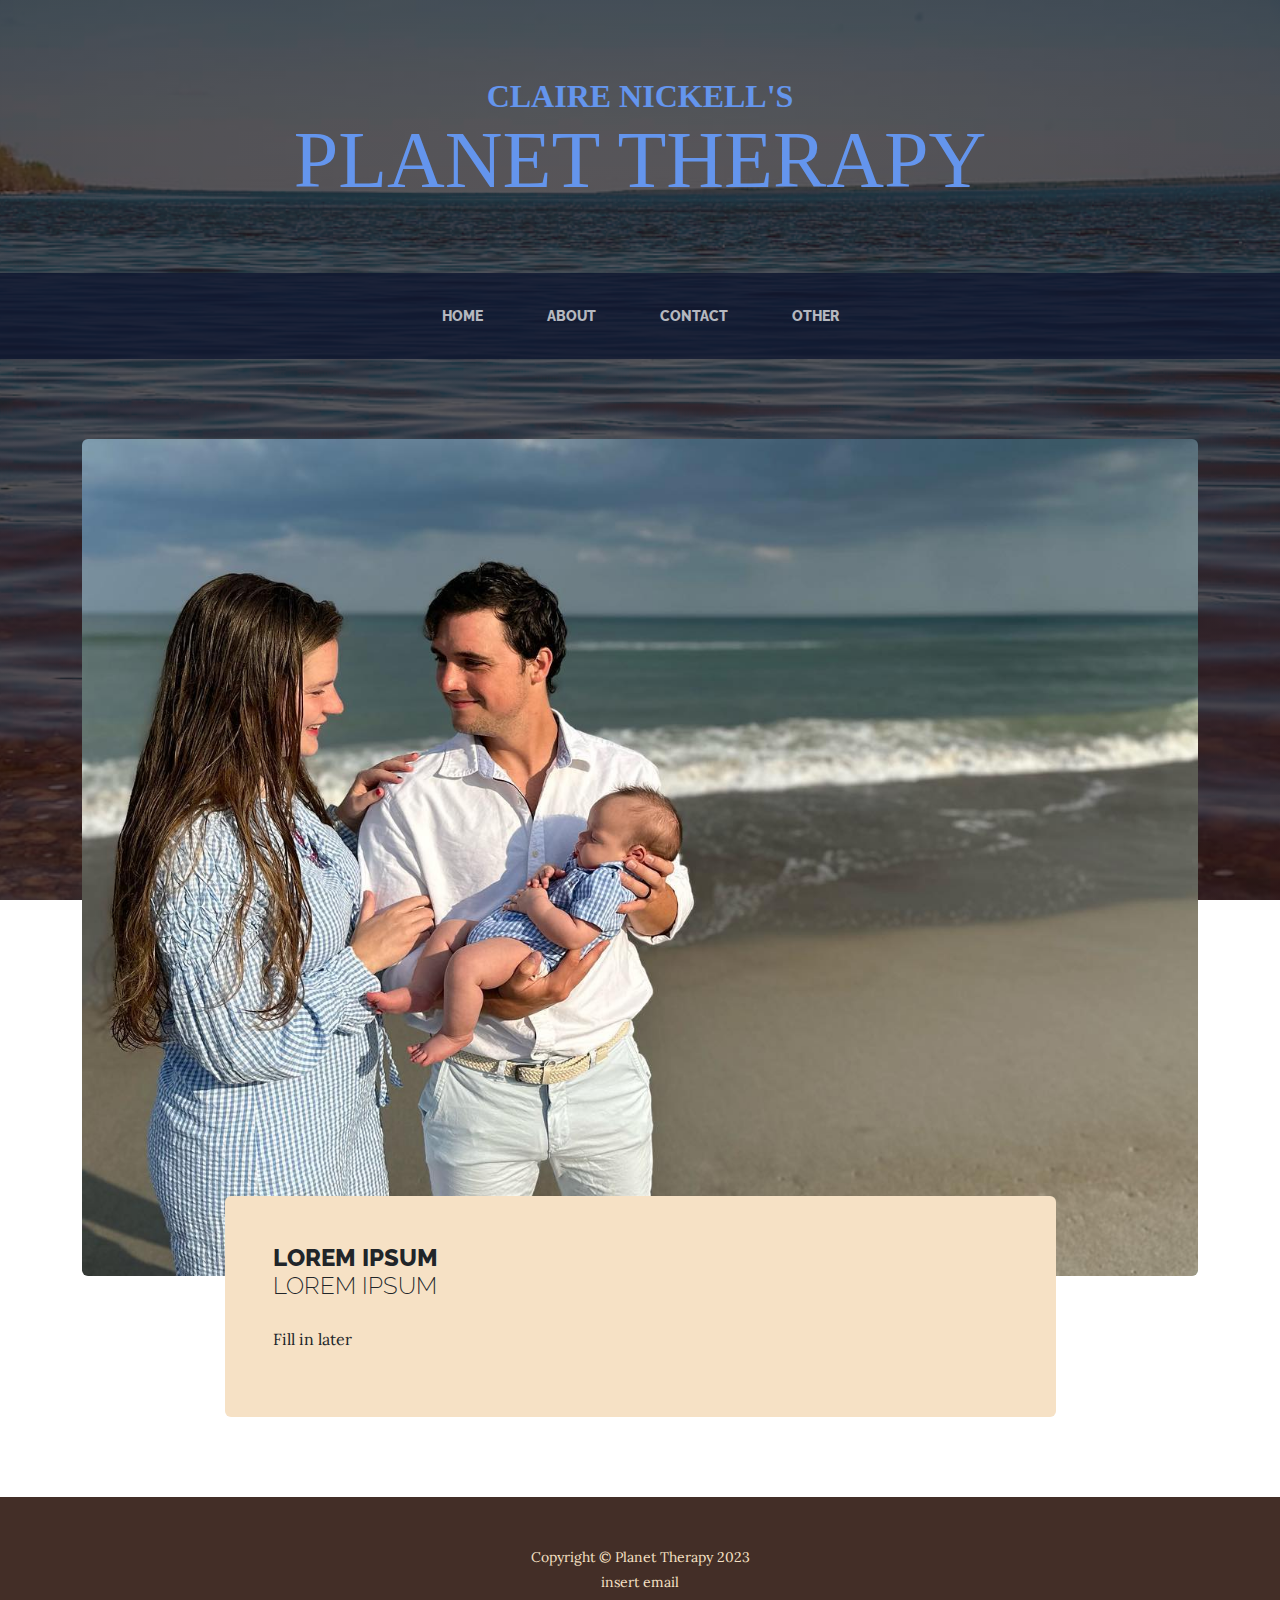
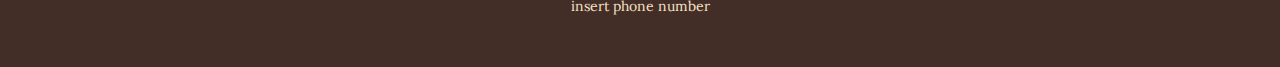
==== about.html @ 8fd73497 "Add files via upload" ====
<!DOCTYPE html>
<html lang="en">
    <head>
        <meta charset="utf-8" />
        <meta name="viewport" content="width=device-width, initial-scale=1, shrink-to-fit=no" />
        <meta name="description" content="" />
        <meta name="author" content="" />
        <title>Planet Therapy | Claire Nickell LLC</title>
        <link rel="icon" type="image/x-icon" href="assets/favicon.ico" />
        <!-- Google fonts-->
        <link href="https://fonts.googleapis.com/css?family=Raleway:100,100i,200,200i,300,300i,400,400i,500,500i,600,600i,700,700i,800,800i,900,900i" rel="stylesheet" />
        <link href="https://fonts.googleapis.com/css?family=Lora:400,400i,700,700i" rel="stylesheet" />
        <!-- Core theme CSS (includes Bootstrap)-->
        <link href="css/styles.css" rel="stylesheet" />
    </head>
    <body>
        <header>
            <h1 class="site-heading text-center text-faded d-none d-lg-block">
                <span style="color: cornflowerblue !important; font-family: Ballet !important;" class="site-heading-upper text-primary mb-3">Claire Nickell's</span>
                <span class="site-heading-lower" style="color: cornflowerblue !important; font-family: Ballet !important;">Planet Therapy</span>
            </h1>
        </header>
        <!-- Navigation-->
        <nav class="navbar navbar-expand-lg navbar-dark py-lg-4" id="mainNav">
            <div class="container">
                <button class="navbar-toggler" type="button" data-bs-toggle="collapse" data-bs-target="#navbarSupportedContent" aria-controls="navbarSupportedContent" aria-expanded="false" aria-label="Toggle navigation"><span class="navbar-toggler-icon"></span></button>
                <div class="collapse navbar-collapse" id="navbarSupportedContent">
                    <ul class="navbar-nav mx-auto">
                        <li class="nav-item px-lg-4"><a class="nav-link text-uppercase" href="index.html">Home</a></li>
                        <li class="nav-item px-lg-4"><a class="nav-link text-uppercase" href="about.html">About</a></li>
                        <li class="nav-item px-lg-4"><a class="nav-link text-uppercase" href="contact.html">Contact</a></li>
                        <li class="nav-item px-lg-4"><a class="nav-link text-uppercase" href="other.html">Other</a></li>
                    </ul>
                </div>
            </div>
        </nav>
        <section class="page-section about-heading">
            <div class="container">
                <img class="img-fluid rounded about-heading-img mb-3 mb-lg-0" src="assets/img/about.jpg" alt="..." />
                <div class="about-heading-content">
                    <div class="row">
                        <div class="col-xl-9 col-lg-10 mx-auto">
                            <div class="bg-faded rounded p-5">
                                <h2 class="section-heading mb-4">
                                    <span class="section-heading-upper">Lorem Ipsum</span>
                                    <span class="section-heading-lower">Lorem ipsum</span>
                                </h2>
                                <p>Fill in later
                                </p>
                            </div>
                        </div>
                    </div>
                </div>
            </div>
        </section>
        <footer class="footer text-faded text-center py-5">
            <div class="container"><p class="m-0 small">Copyright &copy; Planet Therapy 2023</p>
                <p class="m-0 small">insert email</p>
                <p class="m-0 small">insert phone number</p>
            </div>
        </footer>
        <!-- Bootstrap core JS-->
        <script src="https://cdn.jsdelivr.net/npm/bootstrap@5.2.3/dist/js/bootstrap.bundle.min.js"></script>
        <!-- Core theme JS-->
        <script src="js/scripts.js"></script>
    </body>
</html>
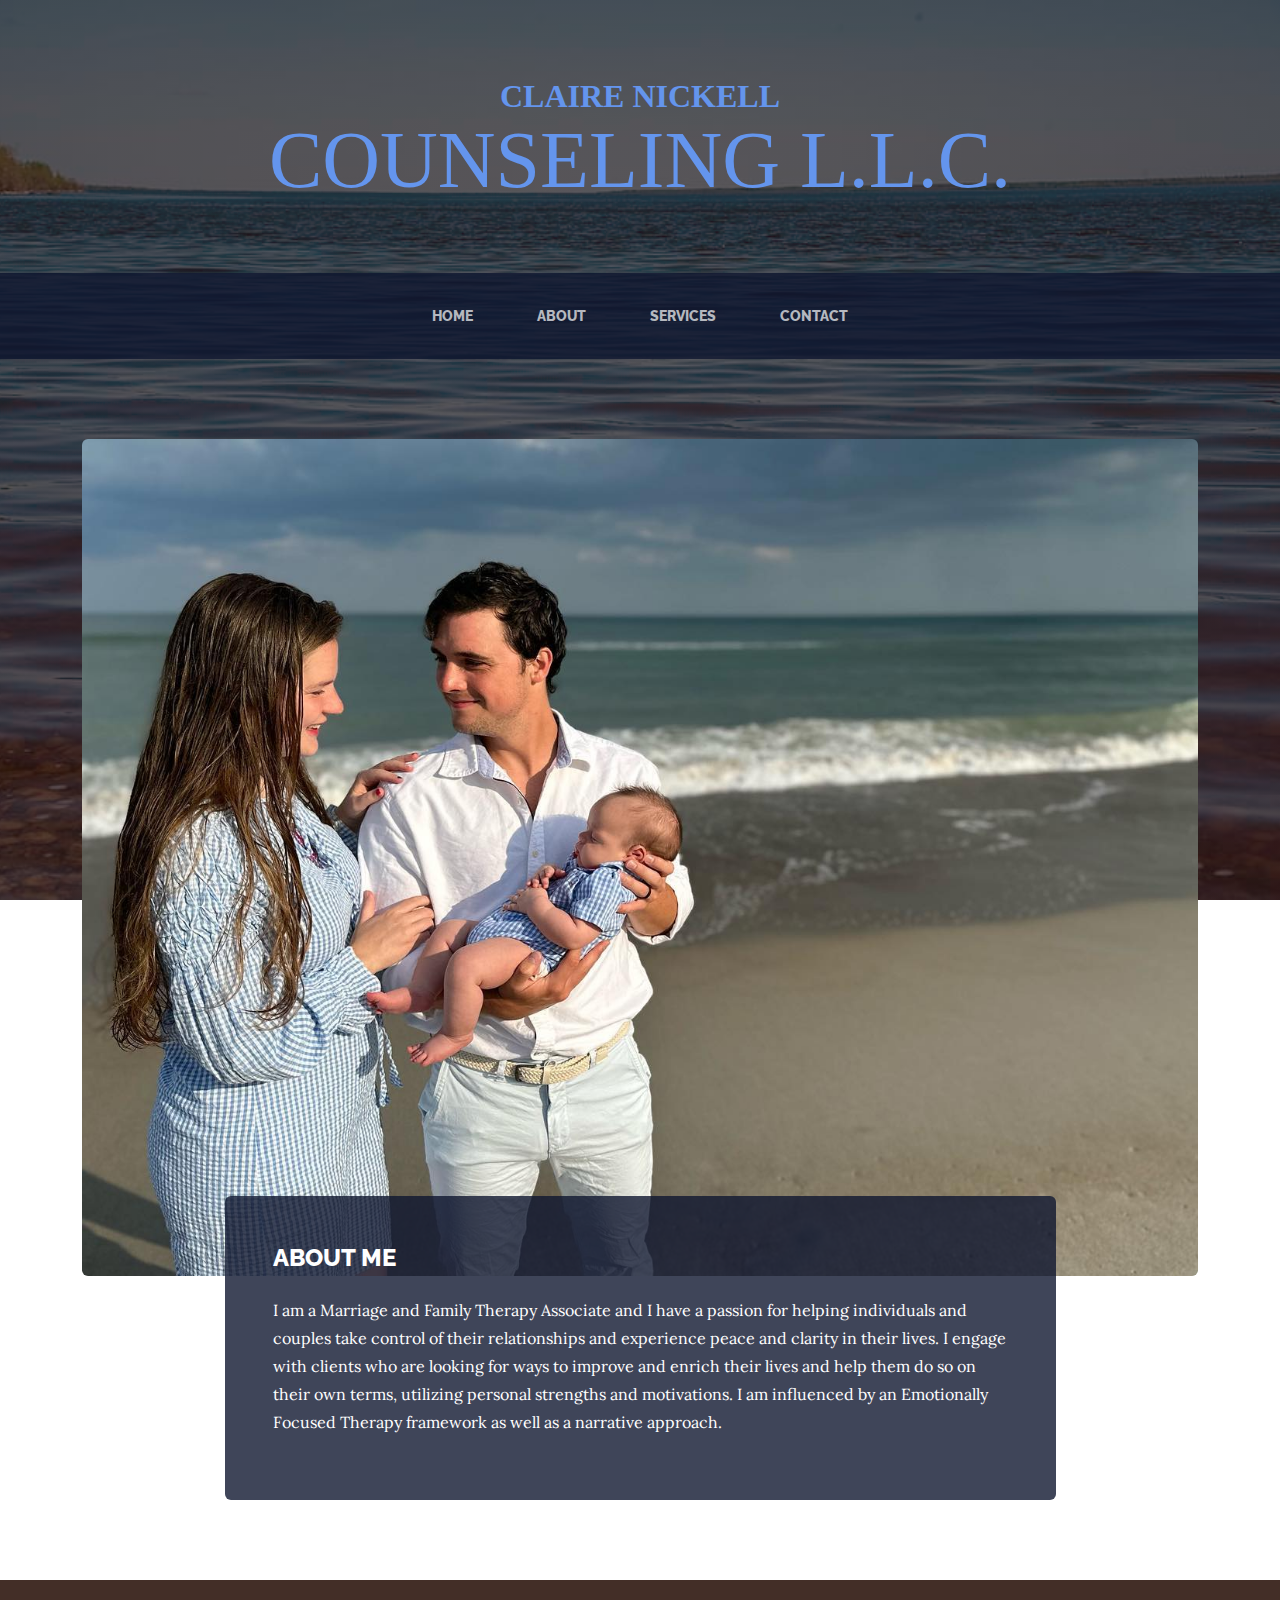
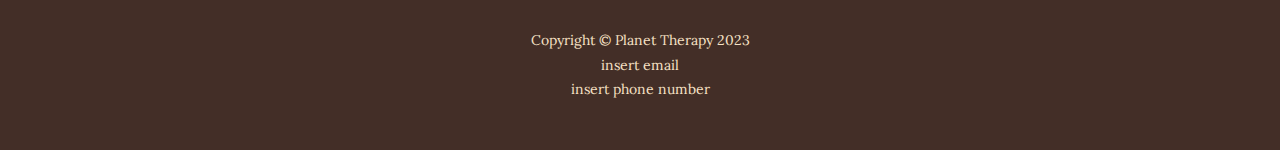
==== commit e3c243b6: "Add files via upload" ====
--- a/about.html
+++ b/about.html
@@ -5,7 +5,7 @@
         <meta name="viewport" content="width=device-width, initial-scale=1, shrink-to-fit=no" />
         <meta name="description" content="" />
         <meta name="author" content="" />
-        <title>Planet Therapy | Claire Nickell LLC</title>
+        <title>Claire Nickell Counseling L.L.C.</title>
         <link rel="icon" type="image/x-icon" href="assets/favicon.ico" />
         <!-- Google fonts-->
         <link href="https://fonts.googleapis.com/css?family=Raleway:100,100i,200,200i,300,300i,400,400i,500,500i,600,600i,700,700i,800,800i,900,900i" rel="stylesheet" />
@@ -16,10 +16,9 @@
     <body>
         <header>
             <h1 class="site-heading text-center text-faded d-none d-lg-block">
-                <span style="color: cornflowerblue !important; font-family: Ballet !important;" class="site-heading-upper text-primary mb-3">Claire Nickell's</span>
-                <span class="site-heading-lower" style="color: cornflowerblue !important; font-family: Ballet !important;">Planet Therapy</span>
+                <span style="color: cornflowerblue !important; font-family: Ballet !important;" class="site-heading-upper text-primary mb-3">Claire Nickell</span>
+                <span class="site-heading-lower" style="color: cornflowerblue !important; font-family: Ballet !important;">Counseling L.L.C.</span>
             </h1>
-        </header>
         <!-- Navigation-->
         <nav class="navbar navbar-expand-lg navbar-dark py-lg-4" id="mainNav">
             <div class="container">
@@ -28,8 +27,8 @@
                     <ul class="navbar-nav mx-auto">
                         <li class="nav-item px-lg-4"><a class="nav-link text-uppercase" href="index.html">Home</a></li>
                         <li class="nav-item px-lg-4"><a class="nav-link text-uppercase" href="about.html">About</a></li>
+                        <li class="nav-item px-lg-4"><a class="nav-link text-uppercase" href="services.html">Services</a></li>
                         <li class="nav-item px-lg-4"><a class="nav-link text-uppercase" href="contact.html">Contact</a></li>
-                        <li class="nav-item px-lg-4"><a class="nav-link text-uppercase" href="other.html">Other</a></li>
                     </ul>
                 </div>
             </div>
@@ -40,12 +39,15 @@
                 <div class="about-heading-content">
                     <div class="row">
                         <div class="col-xl-9 col-lg-10 mx-auto">
-                            <div class="bg-faded rounded p-5">
+                            <div class="bg-faded rounded p-5" style="background-color: rgb(15, 23, 47, 0.8) !important; color: rgb(255, 255, 255) !important;">
                                 <h2 class="section-heading mb-4">
-                                    <span class="section-heading-upper">Lorem Ipsum</span>
-                                    <span class="section-heading-lower">Lorem ipsum</span>
+                                    <span class="section-heading-upper">About Me</span>
                                 </h2>
-                                <p>Fill in later
+                                <p>I am a Marriage and Family Therapy Associate and I have a passion for helping individuals 
+                                    and couples take control of their relationships and experience peace and clarity in their lives. 
+                                    I engage with clients who are looking for ways to improve and enrich their lives and help them do so on their own terms, 
+                                    utilizing personal strengths and motivations. I am influenced by an Emotionally Focused Therapy framework as well as a 
+                                    narrative approach.
                                 </p>
                             </div>
                         </div>
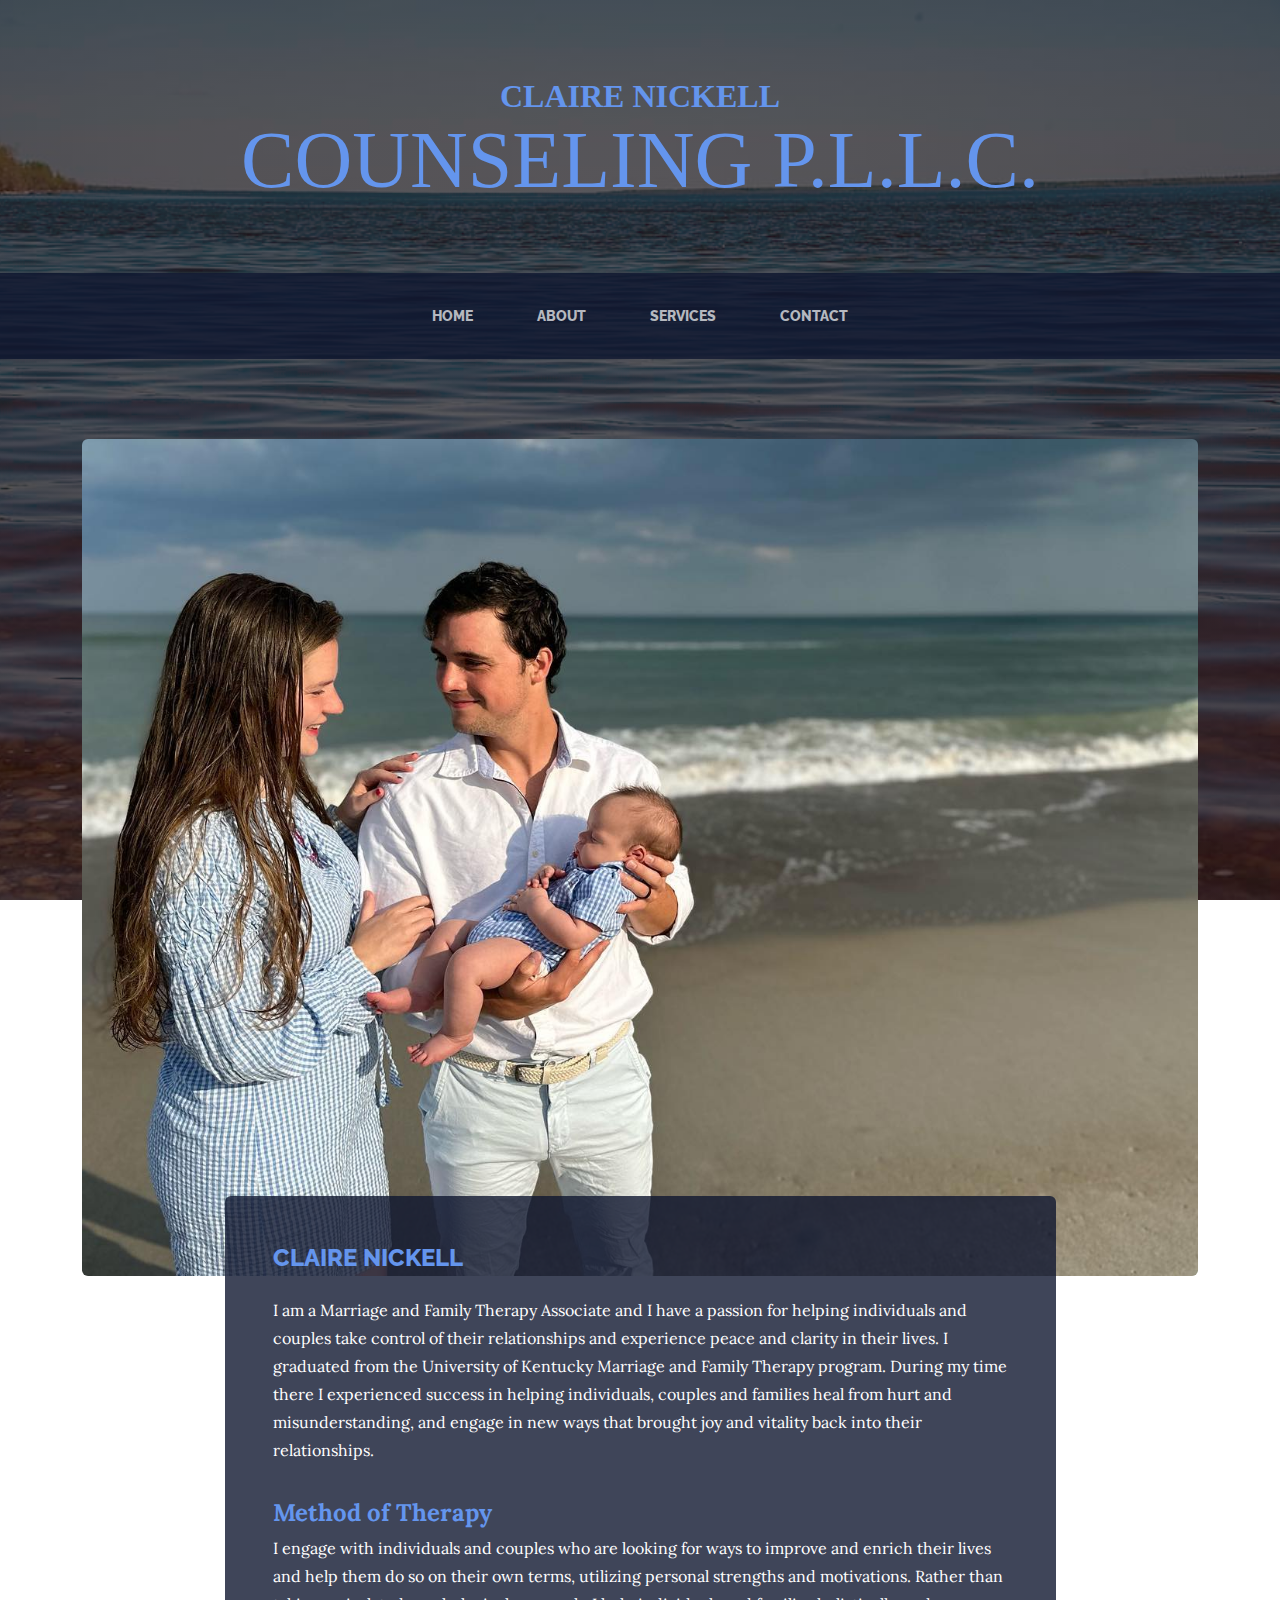
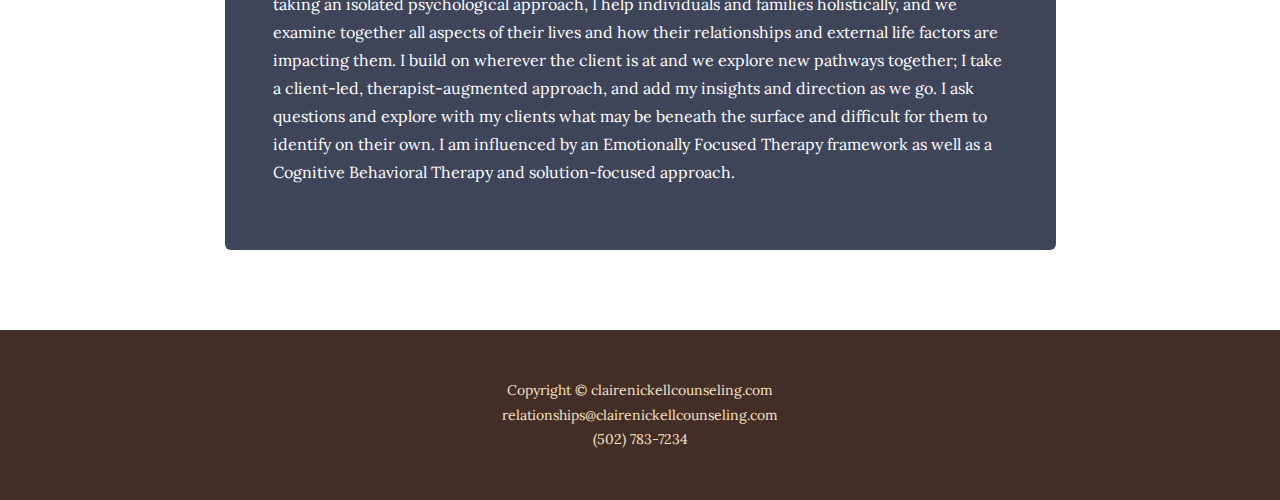
==== commit cfc5954e: "Add files via upload" ====
--- a/about.html
+++ b/about.html
@@ -5,7 +5,7 @@
         <meta name="viewport" content="width=device-width, initial-scale=1, shrink-to-fit=no" />
         <meta name="description" content="" />
         <meta name="author" content="" />
-        <title>Claire Nickell Counseling L.L.C.</title>
+        <title>Claire Nickell Counseling P.L.L.C.</title>
         <link rel="icon" type="image/x-icon" href="assets/favicon.ico" />
         <!-- Google fonts-->
         <link href="https://fonts.googleapis.com/css?family=Raleway:100,100i,200,200i,300,300i,400,400i,500,500i,600,600i,700,700i,800,800i,900,900i" rel="stylesheet" />
@@ -17,7 +17,7 @@
         <header>
             <h1 class="site-heading text-center text-faded d-none d-lg-block">
                 <span style="color: cornflowerblue !important; font-family: Ballet !important;" class="site-heading-upper text-primary mb-3">Claire Nickell</span>
-                <span class="site-heading-lower" style="color: cornflowerblue !important; font-family: Ballet !important;">Counseling L.L.C.</span>
+                <span class="site-heading-lower" style="color: cornflowerblue !important; font-family: Ballet !important;">Counseling P.L.L.C.</span>
             </h1>
         <!-- Navigation-->
         <nav class="navbar navbar-expand-lg navbar-dark py-lg-4" id="mainNav">
@@ -41,13 +41,21 @@
                         <div class="col-xl-9 col-lg-10 mx-auto">
                             <div class="bg-faded rounded p-5" style="background-color: rgb(15, 23, 47, 0.8) !important; color: rgb(255, 255, 255) !important;">
                                 <h2 class="section-heading mb-4">
-                                    <span class="section-heading-upper">About Me</span>
+                                    <span class="section-heading-upper" style="color: cornflowerblue;">Claire Nickell</span>
                                 </h2>
-                                <p>I am a Marriage and Family Therapy Associate and I have a passion for helping individuals 
-                                    and couples take control of their relationships and experience peace and clarity in their lives. 
-                                    I engage with clients who are looking for ways to improve and enrich their lives and help them do so on their own terms, 
-                                    utilizing personal strengths and motivations. I am influenced by an Emotionally Focused Therapy framework as well as a 
-                                    narrative approach.
+                                <p>I am a Marriage and Family Therapy Associate and I have a passion for helping individuals and 
+                                    couples take control of their relationships and experience peace and clarity in their lives. 
+                                    I graduated from the University of Kentucky Marriage and Family Therapy program. During my time there I experienced success in helping individuals, 
+                                    couples and families heal from hurt and misunderstanding, and engage in new ways that brought joy and vitality back into 
+                                    their relationships.<br><br>
+                                    <span style="color: cornflowerblue; font-size: 1.5rem; font-weight: 800;">Method of Therapy</span><br>
+                                    I engage with individuals and couples who are looking for ways to improve and enrich their lives and help them do so on their 
+                                    own terms, utilizing personal strengths and motivations. Rather than taking an isolated psychological approach, I help individuals 
+                                    and families holistically, and we examine together all aspects of their lives and how their relationships and external life factors 
+                                    are impacting them. I build on wherever the client is at and we explore new pathways together; I take a client-led, therapist-augmented 
+                                    approach, and add my insights and direction as we go. I ask questions and explore with my clients what may be beneath the surface and 
+                                    difficult for them to identify on their own. I am influenced by an Emotionally Focused Therapy framework as well as a Cognitive 
+                                    Behavioral Therapy and solution-focused approach.
                                 </p>
                             </div>
                         </div>
@@ -56,9 +64,9 @@
             </div>
         </section>
         <footer class="footer text-faded text-center py-5">
-            <div class="container"><p class="m-0 small">Copyright &copy; Planet Therapy 2023</p>
-                <p class="m-0 small">insert email</p>
-                <p class="m-0 small">insert phone number</p>
+            <div class="container"><p class="m-0 small">Copyright &copy; clairenickellcounseling.com</p>
+                <p class="m-0 small">relationships@clairenickellcounseling.com</p>
+                <p class="m-0 small">(502) 783-7234</p>
             </div>
         </footer>
         <!-- Bootstrap core JS-->
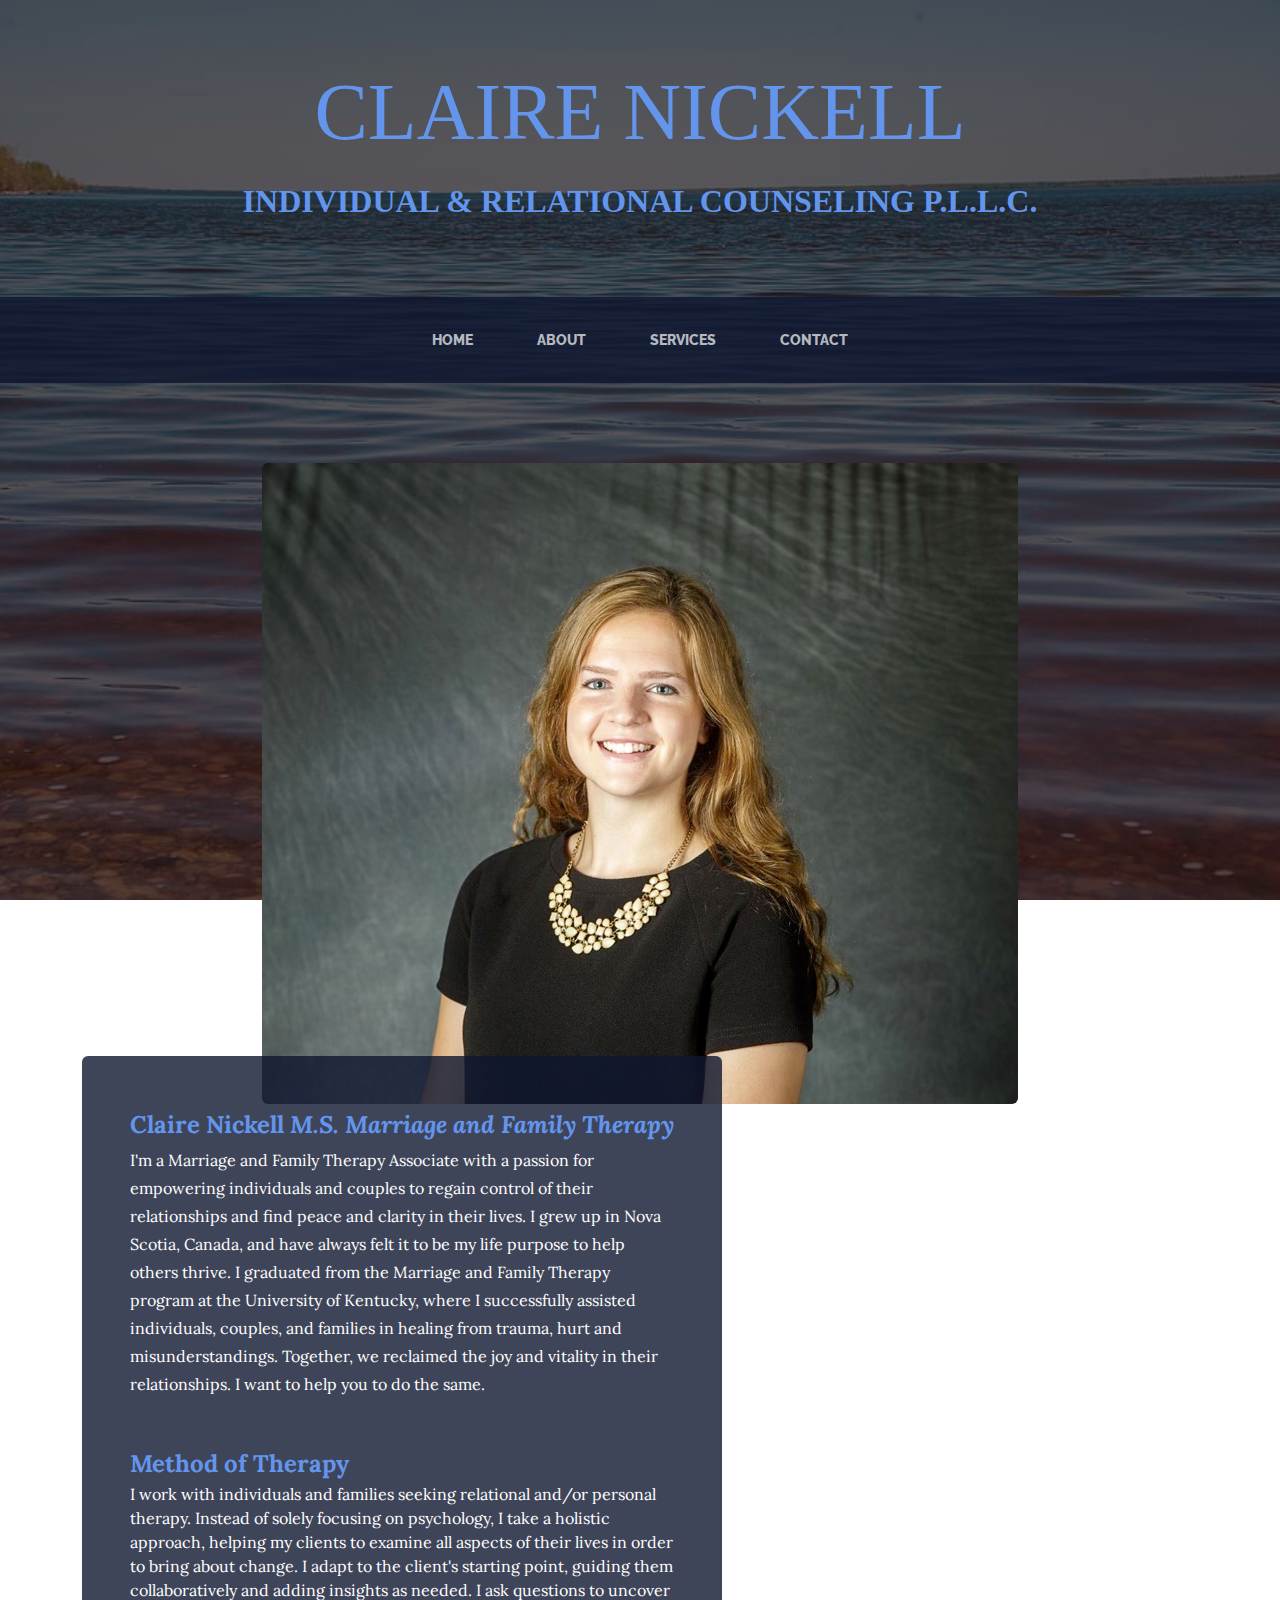
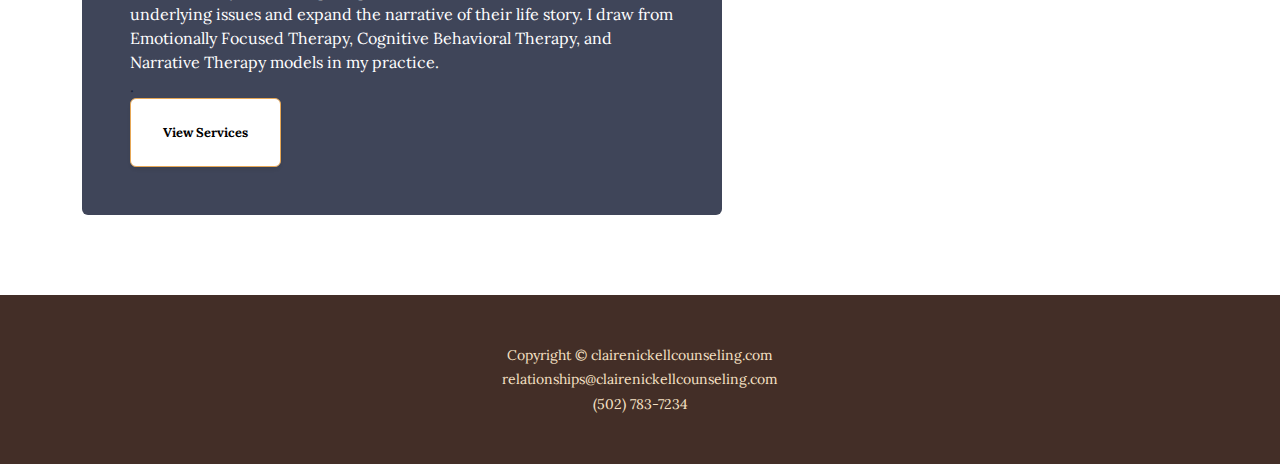
==== commit afc68e8b: "Add files via upload" ====
--- a/about.html
+++ b/about.html
@@ -16,8 +16,8 @@
     <body>
         <header>
             <h1 class="site-heading text-center text-faded d-none d-lg-block">
-                <span style="color: cornflowerblue !important; font-family: Ballet !important;" class="site-heading-upper text-primary mb-3">Claire Nickell</span>
-                <span class="site-heading-lower" style="color: cornflowerblue !important; font-family: Ballet !important;">Counseling P.L.L.C.</span>
+                <span class="site-heading-lower" style="color: cornflowerblue !important; font-family: Ballet !important;">Claire Nickell</span><br><br>
+                <span style="color: cornflowerblue !important; font-family: Ballet !important;" class="site-heading-upper text-primary mb-3">Individual & Relational Counseling P.L.L.C.</span>
             </h1>
         <!-- Navigation-->
         <nav class="navbar navbar-expand-lg navbar-dark py-lg-4" id="mainNav">
@@ -33,32 +33,26 @@
                 </div>
             </div>
         </nav>
-        <section class="page-section about-heading">
+        <section class="page-section">
             <div class="container">
-                <img class="img-fluid rounded about-heading-img mb-3 mb-lg-0" src="assets/img/about.jpg" alt="..." />
-                <div class="about-heading-content">
-                    <div class="row">
-                        <div class="col-xl-9 col-lg-10 mx-auto">
-                            <div class="bg-faded rounded p-5" style="background-color: rgb(15, 23, 47, 0.8) !important; color: rgb(255, 255, 255) !important;">
-                                <h2 class="section-heading mb-4">
-                                    <span class="section-heading-upper" style="color: cornflowerblue;">Claire Nickell</span>
-                                </h2>
-                                <p>I am a Marriage and Family Therapy Associate and I have a passion for helping individuals and 
-                                    couples take control of their relationships and experience peace and clarity in their lives. 
-                                    I graduated from the University of Kentucky Marriage and Family Therapy program. During my time there I experienced success in helping individuals, 
-                                    couples and families heal from hurt and misunderstanding, and engage in new ways that brought joy and vitality back into 
-                                    their relationships.<br><br>
-                                    <span style="color: cornflowerblue; font-size: 1.5rem; font-weight: 800;">Method of Therapy</span><br>
-                                    I engage with individuals and couples who are looking for ways to improve and enrich their lives and help them do so on their 
-                                    own terms, utilizing personal strengths and motivations. Rather than taking an isolated psychological approach, I help individuals 
-                                    and families holistically, and we examine together all aspects of their lives and how their relationships and external life factors 
-                                    are impacting them. I build on wherever the client is at and we explore new pathways together; I take a client-led, therapist-augmented 
-                                    approach, and add my insights and direction as we go. I ask questions and explore with my clients what may be beneath the surface and 
-                                    difficult for them to identify on their own. I am influenced by an Emotionally Focused Therapy framework as well as a Cognitive 
-                                    Behavioral Therapy and solution-focused approach.
-                                </p>
-                            </div>
-                        </div>
+                <div class="product-item">
+                    <img class="product-item-img mx-auto d-flex rounded img-fluid mb-3 mb-lg-0" src="assets/img/about.jpg" alt="..." />
+                    <div class="product-item-description d-flex me-auto">
+                        <div class="bg-faded p-5 rounded" style="background-color: rgb(15, 23, 47, 0.8) !important; color: rgb(255, 255, 255) !important;"><p class="mb-0">
+                            <span style="color: cornflowerblue; font-size: 1.5rem; font-weight: 800;">Claire Nickell<span style="font-style: italic;"> M.S. Marriage and Family Therapy</span></span><br>I'm a Marriage and Family Therapy Associate 
+                            with a passion for empowering individuals and couples to regain control of their relationships and find peace and clarity in their lives. 
+                            I grew up in Nova Scotia, Canada, and have always felt it to be my life purpose to help others thrive. I graduated from the Marriage and Family 
+                            Therapy program at the University of Kentucky, where I successfully assisted individuals, couples, and families in healing from trauma, 
+                            hurt and misunderstandings. Together, we reclaimed the joy and vitality in their relationships. I want to help you to do the same.</p><br><br>
+                            <span style="color: cornflowerblue; font-size: 1.5rem; font-weight: 800;">Method of Therapy</span><br>
+                            I work with individuals and families seeking relational and/or personal therapy. Instead of solely focusing on psychology, 
+                            I take a holistic approach, helping my clients to examine all aspects of their lives in order to bring about change. 
+                            I adapt to the client's starting point, guiding them collaboratively and adding insights as needed. I ask questions to uncover 
+                            underlying issues and expand the narrative of their life story. I draw from Emotionally Focused Therapy, Cognitive Behavioral Therapy, 
+                            and Narrative Therapy models in my practice.<br>
+                            <span style="color: rgb(15, 23, 47, 0.8)">.</span>
+                            <div class="intro-button mx-auto"><a class="btn btn-primary btn-xl" href="services.html">View Services</a></div>
+                            <!--<div class="intro-button mx-auto"><a class="btn btn-primary btn-xl" href="contact.html">Get in touch today</a></div>-->
                     </div>
                 </div>
             </div>
